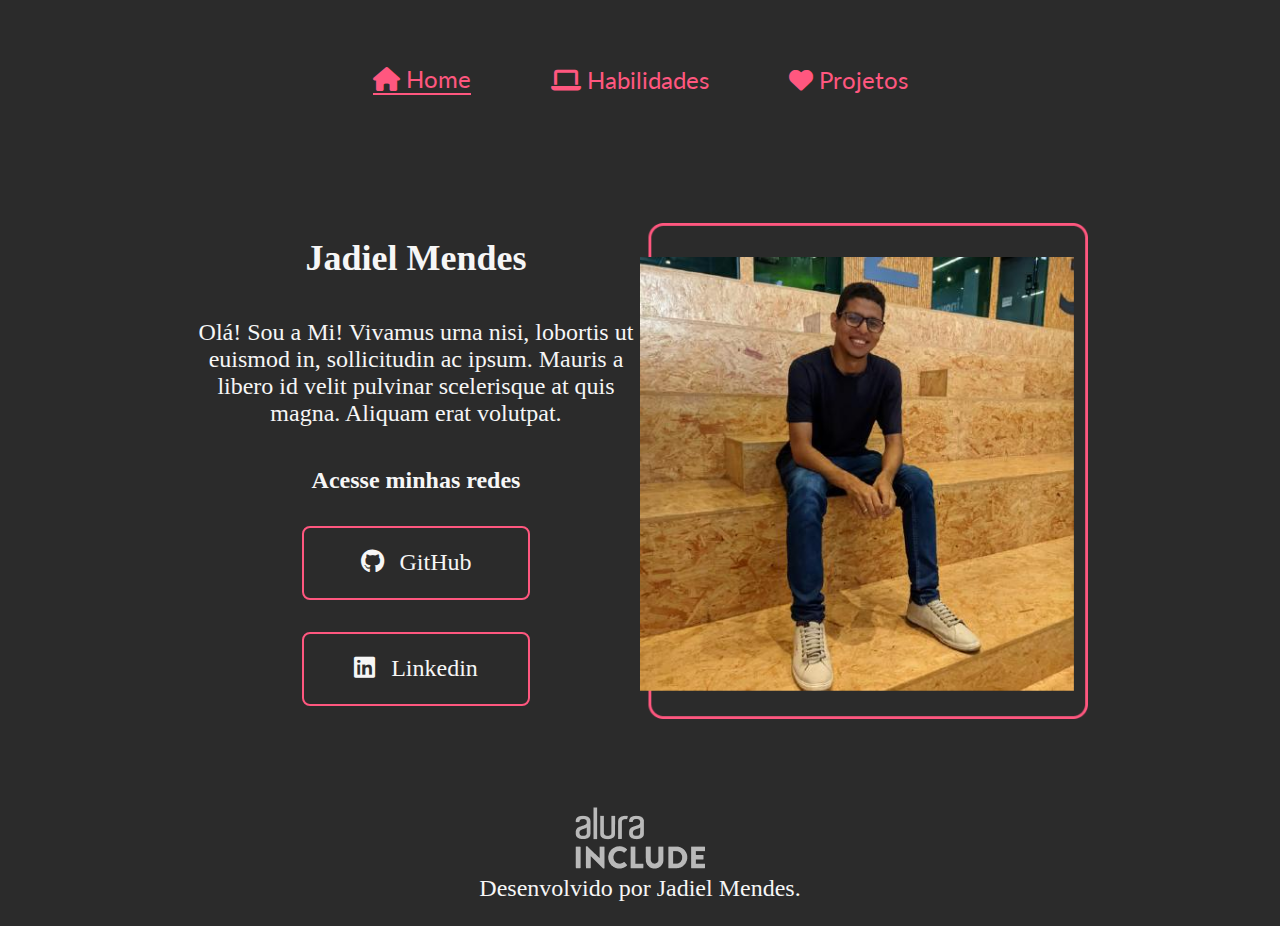
==== index.html @ a971e9bb "Add files via upload" ====
<!DOCTYPE html>
<html lang="pt-br">
<head>
    <meta charset="UTF-8">
    <meta http-equiv="X-UA-Compatible" content="IE=edge">
    <meta name="viewport" content="width=device-width, initial-scale=1.0">
    <link rel="stylesheet" href="https://cdnjs.cloudflare.com/ajax/libs/font-awesome/6.5.1/css/all.min.css">
    <link rel="stylesheet" href="styles/style.css">
    
    <title>Jadiel Mendes</title>
</head>
<body>
    <header class="cabecalho">
        <nav class="cabecalho_menu">
            <a id="home" class="cabecalho_menu_link" href="index.html">
                <i class="fa-solid fa-house"></i>
                Home
            </a>
            <a class="cabecalho_menu_link" href="habilidades.html">
                <i class="fa-solid fa-laptop"></i>
                Habilidades
            </a>
            <a class="cabecalho_menu_link" href="projetos.html">
                <i class="fa-solid fa-heart"></i>
                Projetos
            </a>
        </nav>
    </header>
    <main class="apresentacao">
        <section class="apresentacao_conteudo">
            <h1 class="apresentacao_conteudo_titulo">Jadiel Mendes</h1>
            <p class="apresentacao_conteudo_texto">Olá! Sou a Mi! Vivamus urna nisi, lobortis ut euismod in, sollicitudin ac ipsum. Mauris a libero id velit pulvinar scelerisque at quis magna. Aliquam erat volutpat.</p>
            <div class="apresentacao_links">
                <h2 class="apresentacao_links_subtitulo">Acesse minhas redes</h2>
                <a class="apresentacao_links_navegacao">
                    <i class="fa-brands fa-github"></i>
                    GitHub
                </a>
                <a class="apresentacao_links_navegacao">
                    <i class="fa-brands fa-linkedin"></i>
                    Linkedin
                </a>
            </div>
        </section>
            <img class="apresentacao_imagem" src="imagens/Group 16.png" alt="Foto de Jadiel Junior">
    </main>
    <footer class="rodape">
        <img class="rodape_imagem" src="imagens/Logo Alura Include.png" alt="imagem do alura include">
        <p>Desenvolvido por Jadiel Mendes.</p>
    </footer>
</body>
</html>
---- styles/style.css ----
@import url("https://fonts.googleapis.com/css2?family=Lato:ital,wght@0,100;0,300;0,400;0,700;0,900;1,100;1,300;1,400;1,700;1,900&display=swap");

:root {
    --cor-primaria: #2B2B2B;
    --cor-secundaria: #F6F6F6;
    --cor-terciaria: #FF577F;
    --cor-hover: #272727;

    --fonte-primaria: 'Lato', sans-serif;
    --fonte-secundaria: 'Montserrat', sans-serif;
}
*{
    margin: 0;
    padding: 0;
}

body{
    box-sizing: border-box;
    background-color: var(--cor-primaria);
    color: var(--cor-secundaria);
}

.cabecalho{
    padding: 5%
}

.cabecalho_menu{
    display: flex;
    align-items: center;
    justify-content: center;
    gap: 80px;
}

.cabecalho_menu_link{
    font-family: var(--fonte-primaria);
    font-size: 1.5rem;
    color: var(--cor-terciaria);
    text-decoration: none;
}

#home{
    border-bottom: 2px solid var(--cor-terciaria);
}

.apresentacao{
    padding: 5% 15%;
    display: flex;
    align-items: center;
    text-align: center;
    justify-content: space-between;
}

.apresentacao_conteudo{
    width: 50%;
    display: flex;
    flex-direction: column;
    gap: 40px;
}

.apresentacao_conteudo_titulo{
    font-size: 2.25rem;
}

.apresentacao_conteudo_texto{
    font-size: 1.5rem;
}

.apresentacao_links{
    display: flex;
    flex-direction: column;
    justify-content: space-between;
    align-items: center;
    gap: 32px;
}

.apresentacao_subtitulo{
    font-size: 1.5rem;
}

.apresentacao_links_navegacao{
    display: flex;
    justify-content: center;
    gap: 16px;
    border: 2px solid var(--cor-terciaria);
    width: 50%;
    text-align: center;
    border-radius: 8px;
    font-size: 1.5rem;
    padding: 21.5px 0;
    text-decoration: none;
    color: var(--cor-secundaria);

}

.apresentacao_links_navegacao:hover{
    background-color: var(--cor-hover);
}

.apresentacao_imagem{
    width: 50%;
}

.rodape{
    color: var(--cor-secundaria);
    background-color: var(--cor-primaria);
    padding: 24px;
    text-align: center;
    font-size: 1.5rem;
}
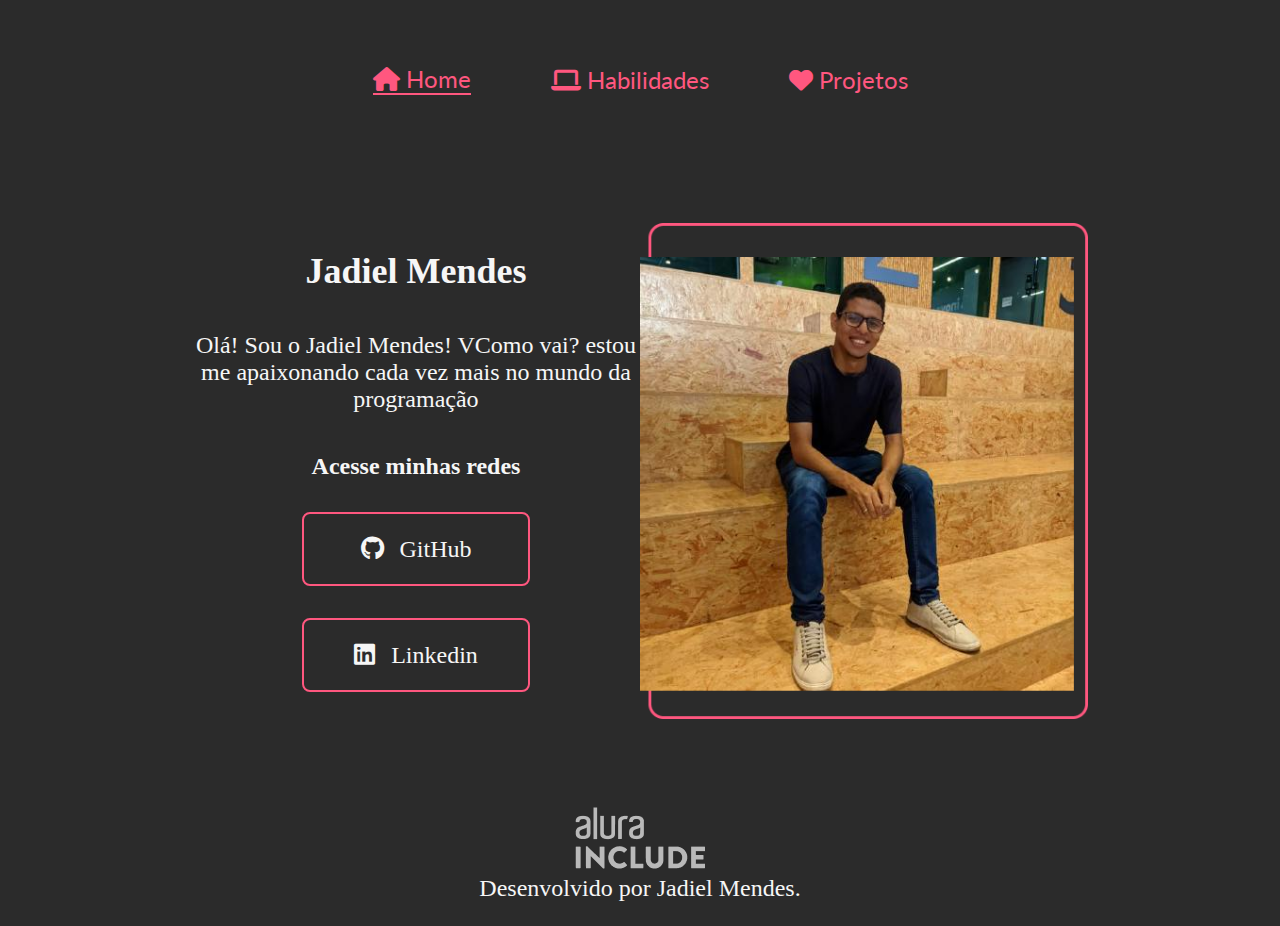
==== commit a0270bab: "Update index.html" ====
--- a/index.html
+++ b/index.html
@@ -29,7 +29,7 @@
     <main class="apresentacao">
         <section class="apresentacao_conteudo">
             <h1 class="apresentacao_conteudo_titulo">Jadiel Mendes</h1>
-            <p class="apresentacao_conteudo_texto">Olá! Sou a Mi! Vivamus urna nisi, lobortis ut euismod in, sollicitudin ac ipsum. Mauris a libero id velit pulvinar scelerisque at quis magna. Aliquam erat volutpat.</p>
+            <p class="apresentacao_conteudo_texto">Olá! Sou o Jadiel Mendes! VComo vai? estou me apaixonando cada vez mais no mundo da programação</p>
             <div class="apresentacao_links">
                 <h2 class="apresentacao_links_subtitulo">Acesse minhas redes</h2>
                 <a class="apresentacao_links_navegacao">
@@ -49,4 +49,4 @@
         <p>Desenvolvido por Jadiel Mendes.</p>
     </footer>
 </body>
-</html>+</html>
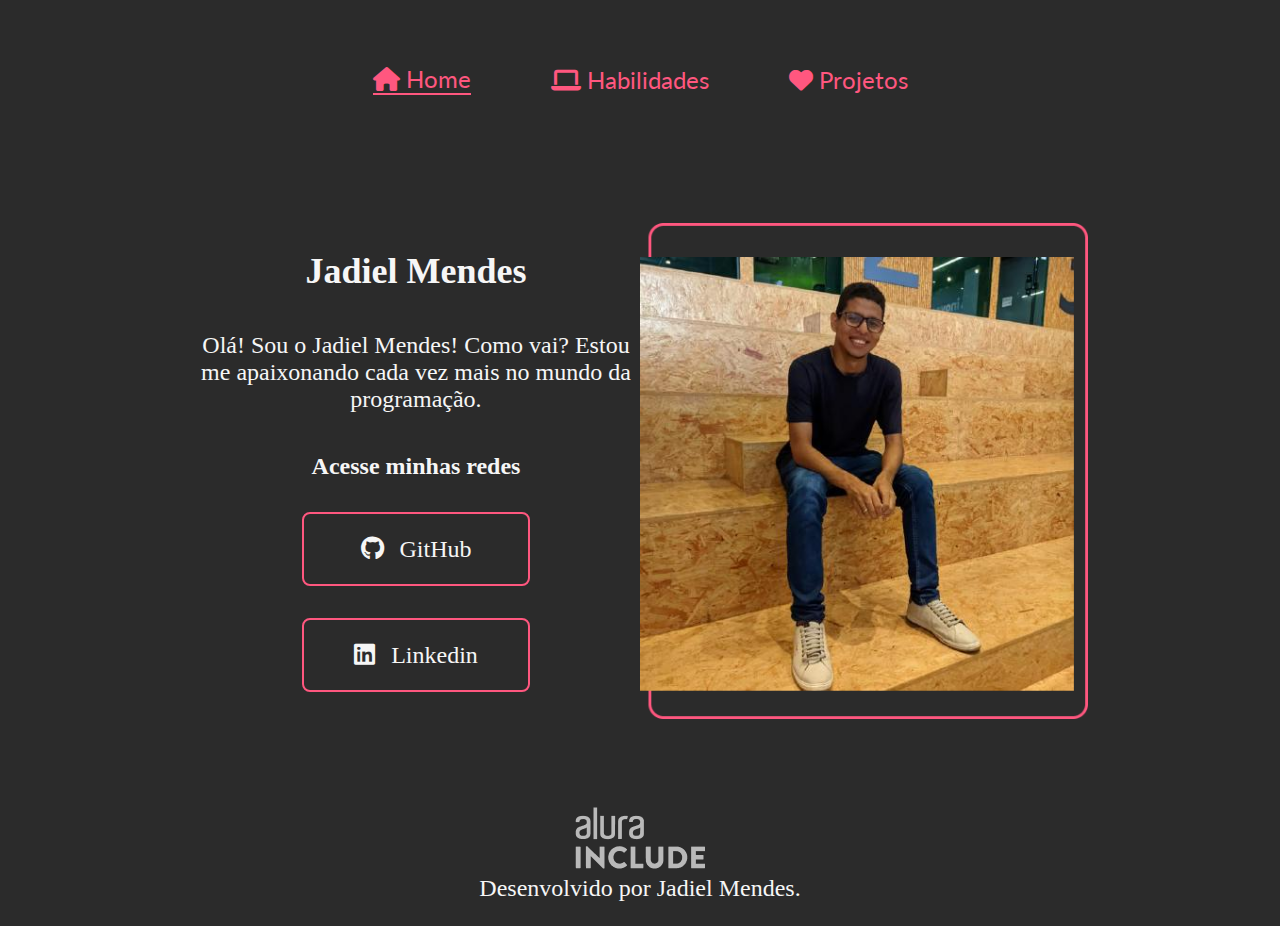
==== commit e9419ce7: "Update index.html" ====
--- a/index.html
+++ b/index.html
@@ -29,7 +29,7 @@
     <main class="apresentacao">
         <section class="apresentacao_conteudo">
             <h1 class="apresentacao_conteudo_titulo">Jadiel Mendes</h1>
-            <p class="apresentacao_conteudo_texto">Olá! Sou o Jadiel Mendes! VComo vai? estou me apaixonando cada vez mais no mundo da programação</p>
+            <p class="apresentacao_conteudo_texto">Olá! Sou o Jadiel Mendes! Como vai? Estou me apaixonando cada vez mais no mundo da programação.</p>
             <div class="apresentacao_links">
                 <h2 class="apresentacao_links_subtitulo">Acesse minhas redes</h2>
                 <a class="apresentacao_links_navegacao">
